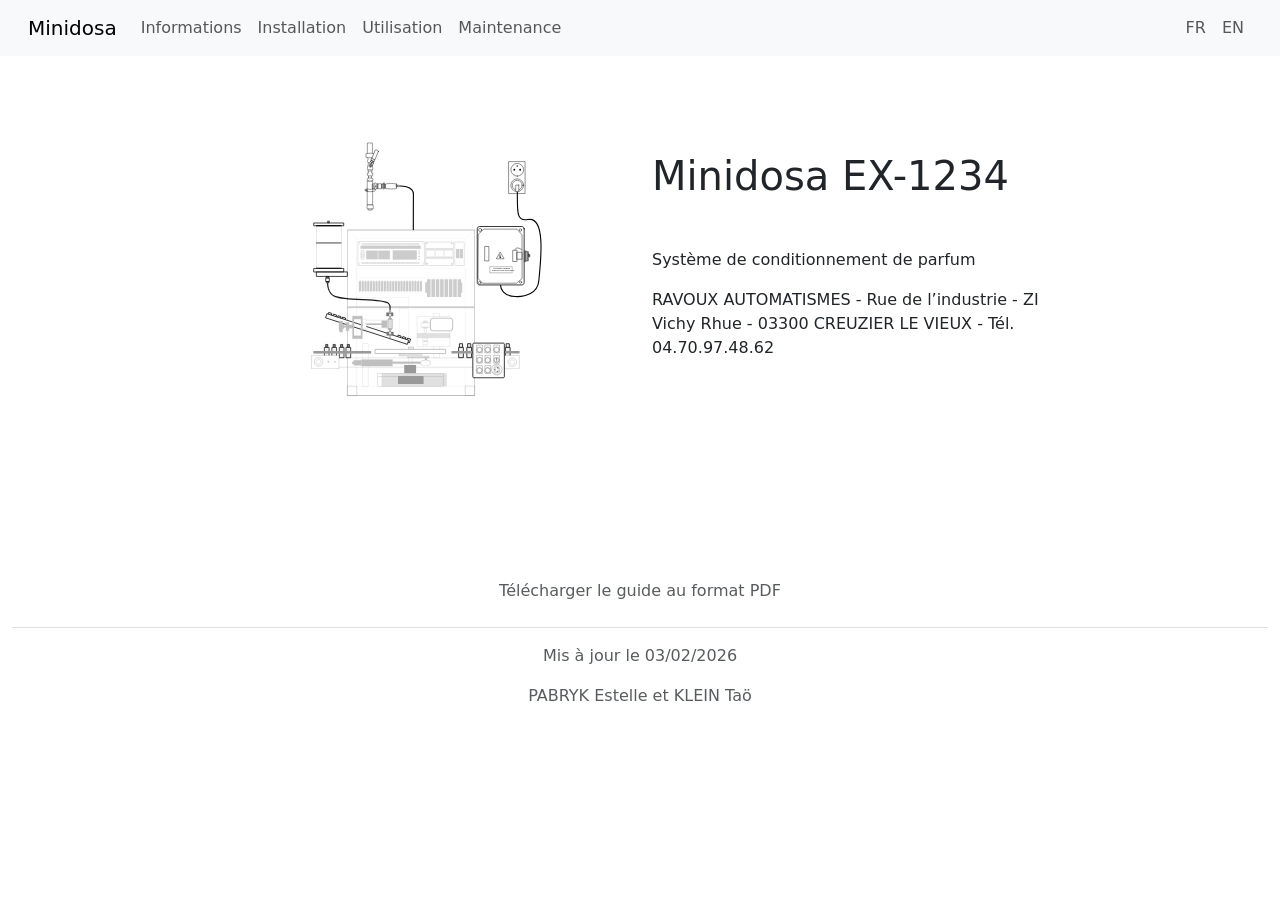
==== index.html @ 7af11fb0 "premier commit bash" ====
<!DOCTYPE html>
<html lang="fr">

<head>
  <meta charset="UTF-8">
  <meta name="viewport" content="width=device-width, initial-scale=1.0">
  <title>Minidosa</title>
  <link href="https://cdn.jsdelivr.net/npm/bootstrap@5.3.8/dist/css/bootstrap.min.css" rel="stylesheet"
    integrity="sha384-sRIl4kxILFvY47J16cr9ZwB07vP4J8+LH7qKQnuqkuIAvNWLzeN8tE5YBujZqJLB" crossorigin="anonymous" />
  <link href="CSSMinidosa.css" rel="stylesheet" />
</head>

<body>

  <nav class="navbar navbar-expand-lg bg-body-tertiary sticky-top">
    <div class="container-fluid mx-3">
      <a class="navbar-brand" href="index.html">Minidosa</a>
      <button class="navbar-toggler" type="button" data-bs-toggle="collapse" data-bs-target="#navbarText"
        aria-controls="navbarText" aria-expanded="false" aria-label="Toggle navigation">
        <span class="navbar-toggler-icon"></span>
      </button>
      <div class="collapse navbar-collapse" id="navbarText">
        <ul class="navbar-nav me-auto mb-2 mb-lg-0">
          <li class="nav-item"><a class="nav-link" href="Minidosa_INFORMATIONS_FR.html">Informations</a></li>
          <li class="nav-item"><a class="nav-link" href="Minidosa_INSTALLATION_FR.html">Installation</a></li>
          <li class="nav-item"><a class="nav-link" href="Minidosa_UTILISATION_FR.html">Utilisation</a></li>
          <li class="nav-item"><a class="nav-link" href="Minidosa_MAINTENANCE_FR.html">Maintenance</a></li>
        </ul>
        <ul class="navbar-nav mb-2 mb-lg-0 align-items-end"> 
          <li class="nav-item">
            <a class="nav-link" href="index.html">FR</a>
          </li>
          <li class="nav-item">
            <a class="nav-link" href="index_en.html">EN</a>
          </li>
        </ul>
      </div>
    </div>
  </nav>

  <div class="container-fluid">

    <div class="row">

      <div class="col-2"> <!-- Col de gauche pour le menu vertical-->

       

      </div> <!-- fin col de gauche-->

      <div class="col-8 offset2"> <!-- Col de "droite" pour la partie contenu-->

        <section>
          <div class="row py-5">
            <div class="col-12 col-md-6"> <img src="images/Minidosa_vue_ensemble_2.svg" class="w-100 h-100" alt=""> </div>
          <div class="col-12 col-md-6">
            <h1 class="my-5" id="Minidosa">Minidosa EX-1234</h1>
            <p>Système de conditionnement de parfum</p>
            <p>RAVOUX AUTOMATISMES - Rue de l’industrie - ZI Vichy Rhue - 03300 CREUZIER LE VIEUX - Tél. 04.70.97.48.62</p>
          </div>
          </div>
        </section>
        
      </div> <!-- Fin col contenu-->

    </div> <!-- fin row-->
  </div> <!-- fin container-->

  <!-- début footer-->
  <div class="container-fluid">
    <footer class="py-3 my-4">
      <ul class="nav justify-content-center border-bottom pb-3 mb-3 mt-5">
        <li class="nav-item"><a href="#" class="nav-link px-2 text-body-secondary">Télécharger le guide au format
            PDF</a></li>
      </ul>
      <p class="text-center text-body-secondary">Mis à jour le 03/02/2026</p>
      <p class="text-center text-body-secondary">PABRYK Estelle et KLEIN Taö</p>
    </footer>
  </div>
  <!-- fin footer-->

  <!-- script JS pour background changeant pendant 1s au clic-->
  <script>
    document.querySelectorAll('.nav-pills .nav-link').forEach(a =>
      a.onclick = () => {
        a.classList.add('clicked');
        setTimeout(() => a.classList.remove('clicked'), 1000);
      }
    );
  </script>


  <script src="https://cdn.jsdelivr.net/npm/bootstrap@5.3.8/dist/js/bootstrap.bundle.min.js"
    integrity="sha384-FKyoEForCGlyvwx9Hj09JcYn3nv7wiPVlz7YYwJrWVcXK/BmnVDxM+D2scQbITxI"
    crossorigin="anonymous"></script>
</body>

</html>
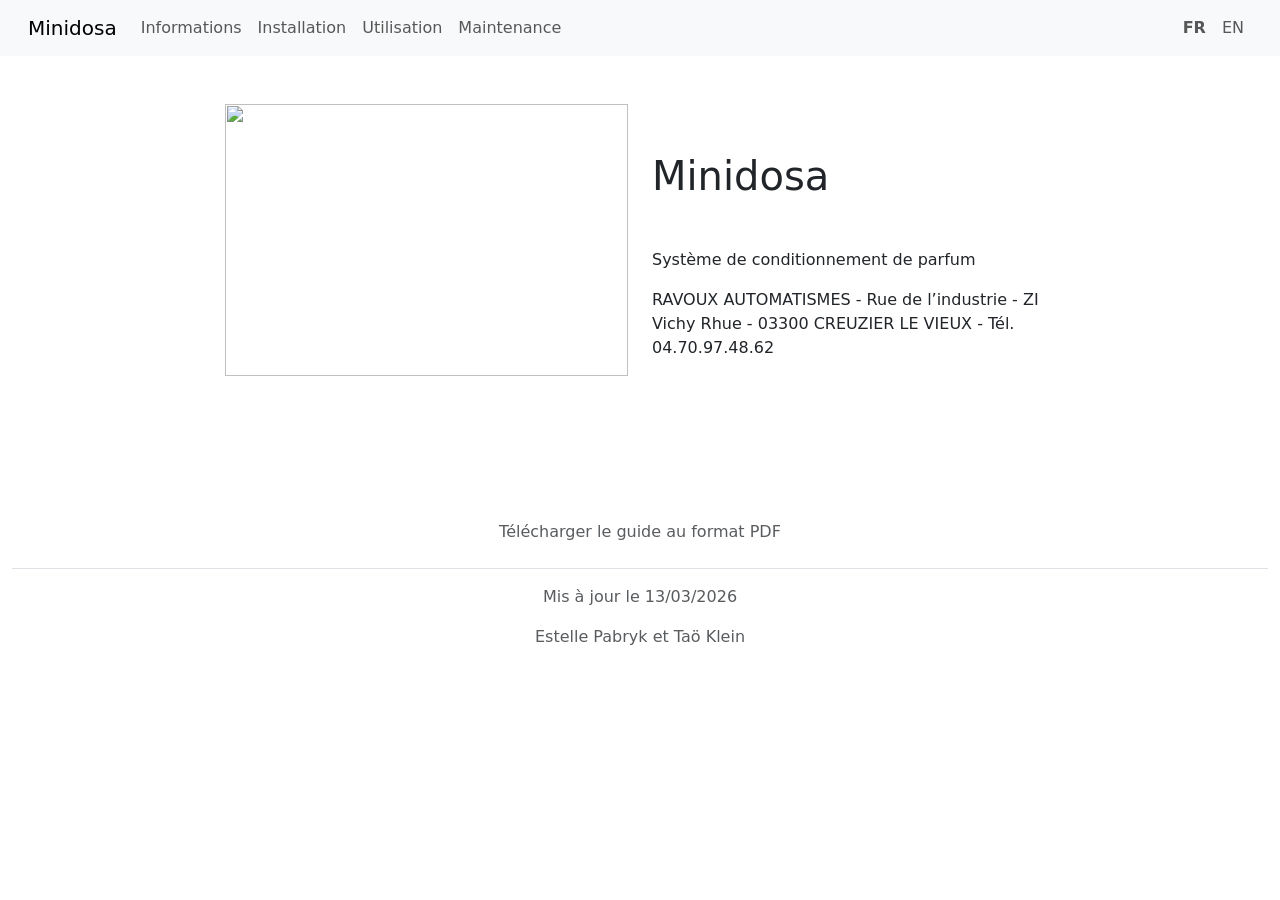
==== commit 66fa37ba: "Update index.html" ====
--- a/index.html
+++ b/index.html
@@ -1,98 +1,101 @@
-<!DOCTYPE html>
-<html lang="fr">
-
-<head>
-  <meta charset="UTF-8">
-  <meta name="viewport" content="width=device-width, initial-scale=1.0">
-  <title>Minidosa</title>
-  <link href="https://cdn.jsdelivr.net/npm/bootstrap@5.3.8/dist/css/bootstrap.min.css" rel="stylesheet"
-    integrity="sha384-sRIl4kxILFvY47J16cr9ZwB07vP4J8+LH7qKQnuqkuIAvNWLzeN8tE5YBujZqJLB" crossorigin="anonymous" />
-  <link href="CSSMinidosa.css" rel="stylesheet" />
-</head>
-
-<body>
-
-  <nav class="navbar navbar-expand-lg bg-body-tertiary sticky-top">
-    <div class="container-fluid mx-3">
-      <a class="navbar-brand" href="index.html">Minidosa</a>
-      <button class="navbar-toggler" type="button" data-bs-toggle="collapse" data-bs-target="#navbarText"
-        aria-controls="navbarText" aria-expanded="false" aria-label="Toggle navigation">
-        <span class="navbar-toggler-icon"></span>
-      </button>
-      <div class="collapse navbar-collapse" id="navbarText">
-        <ul class="navbar-nav me-auto mb-2 mb-lg-0">
-          <li class="nav-item"><a class="nav-link" href="Minidosa_INFORMATIONS_FR.html">Informations</a></li>
-          <li class="nav-item"><a class="nav-link" href="Minidosa_INSTALLATION_FR.html">Installation</a></li>
-          <li class="nav-item"><a class="nav-link" href="Minidosa_UTILISATION_FR.html">Utilisation</a></li>
-          <li class="nav-item"><a class="nav-link" href="Minidosa_MAINTENANCE_FR.html">Maintenance</a></li>
-        </ul>
-        <ul class="navbar-nav mb-2 mb-lg-0 align-items-end"> 
-          <li class="nav-item">
-            <a class="nav-link" href="index.html">FR</a>
-          </li>
-          <li class="nav-item">
-            <a class="nav-link" href="index_en.html">EN</a>
-          </li>
-        </ul>
-      </div>
-    </div>
-  </nav>
-
-  <div class="container-fluid">
-
-    <div class="row">
-
-      <div class="col-2"> <!-- Col de gauche pour le menu vertical-->
-
-       
-
-      </div> <!-- fin col de gauche-->
-
-      <div class="col-8 offset2"> <!-- Col de "droite" pour la partie contenu-->
-
-        <section>
-          <div class="row py-5">
-            <div class="col-12 col-md-6"> <img src="images/Minidosa_vue_ensemble_2.svg" class="w-100 h-100" alt=""> </div>
-          <div class="col-12 col-md-6">
-            <h1 class="my-5" id="Minidosa">Minidosa EX-1234</h1>
-            <p>Système de conditionnement de parfum</p>
-            <p>RAVOUX AUTOMATISMES - Rue de l’industrie - ZI Vichy Rhue - 03300 CREUZIER LE VIEUX - Tél. 04.70.97.48.62</p>
-          </div>
-          </div>
-        </section>
-        
-      </div> <!-- Fin col contenu-->
-
-    </div> <!-- fin row-->
-  </div> <!-- fin container-->
-
-  <!-- début footer-->
-  <div class="container-fluid">
-    <footer class="py-3 my-4">
-      <ul class="nav justify-content-center border-bottom pb-3 mb-3 mt-5">
-        <li class="nav-item"><a href="#" class="nav-link px-2 text-body-secondary">Télécharger le guide au format
-            PDF</a></li>
-      </ul>
-      <p class="text-center text-body-secondary">Mis à jour le 03/02/2026</p>
-      <p class="text-center text-body-secondary">PABRYK Estelle et KLEIN Taö</p>
-    </footer>
-  </div>
-  <!-- fin footer-->
-
-  <!-- script JS pour background changeant pendant 1s au clic-->
-  <script>
-    document.querySelectorAll('.nav-pills .nav-link').forEach(a =>
-      a.onclick = () => {
-        a.classList.add('clicked');
-        setTimeout(() => a.classList.remove('clicked'), 1000);
-      }
-    );
-  </script>
-
-
-  <script src="https://cdn.jsdelivr.net/npm/bootstrap@5.3.8/dist/js/bootstrap.bundle.min.js"
-    integrity="sha384-FKyoEForCGlyvwx9Hj09JcYn3nv7wiPVlz7YYwJrWVcXK/BmnVDxM+D2scQbITxI"
-    crossorigin="anonymous"></script>
-</body>
-
-</html>+<!DOCTYPE html>
+<html lang="en">
+
+<head>
+  <meta charset="UTF-8">
+  <meta name="viewport" content="width=device-width, initial-scale=1.0">
+  <title>Minidosa</title>
+  <link href="https://cdn.jsdelivr.net/npm/bootstrap@5.3.8/dist/css/bootstrap.min.css" rel="stylesheet"
+    integrity="sha384-sRIl4kxILFvY47J16cr9ZwB07vP4J8+LH7qKQnuqkuIAvNWLzeN8tE5YBujZqJLB" crossorigin="anonymous" />
+  <link href="style.css" rel="stylesheet" />
+</head>
+
+<body>
+
+  <nav class="navbar navbar-expand-lg bg-body-tertiary sticky-top">
+    <div class="container-fluid mx-3">
+      <a class="navbar-brand" href="index.html">Minidosa</a>
+      <button class="navbar-toggler" type="button" data-bs-toggle="collapse" data-bs-target="#navbarText"
+        aria-controls="navbarText" aria-expanded="false" aria-label="Toggle navigation">
+        <span class="navbar-toggler-icon"></span>
+      </button>
+      <div class="collapse navbar-collapse" id="navbarText">
+        <ul class="navbar-nav me-auto mb-2 mb-lg-0">
+          <li class="nav-item"><a class="nav-link" href="Minidosa_INFORMATIONS_FR.html">Informations</a></li>
+          <li class="nav-item"><a class="nav-link" href="Minidosa_INSTALLATION_FR.html">Installation</a></li>
+          <li class="nav-item"><a class="nav-link" href="Minidosa_UTILISATION_FR.html">Utilisation</a></li>
+          <li class="nav-item"><a class="nav-link" href="Minidosa_MAINTENANCE_FR.html">Maintenance</a></li>
+        </ul>
+        <ul class="navbar-nav mb-2 mb-lg-0 align-items-end"> 
+          <li class="nav-item">
+            <a class="nav-link fw-bold" href="index.html">FR</a>
+          </li>
+          <li class="nav-item">
+            <a class="nav-link" href="index_EN.html">EN</a>
+          </li>
+        </ul>
+      </div>
+    </div>
+  </nav>
+
+  <div class="container-fluid">
+
+    <div class="row">
+
+      <div class="col-2"> <!-- Col de gauche pour le menu vertical-->
+
+       
+
+      </div> <!-- fin col de gauche-->
+
+      <div class="col-8 offset2"> <!-- Col de "droite" pour la partie contenu-->
+
+        <section>
+          <div class="row py-5">
+            <div class="col-12 col-md-6"> <img src="Images/Minidosa_vue_ensemble_2.svg" class="w-100 h-100" alt=""> </div>
+          <div class="col-12 col-md-6">
+            <h1 class="my-5" id="Minidosa">Minidosa</h1>
+            <p>Système de conditionnement de parfum</p>
+            <p>RAVOUX AUTOMATISMES - Rue de l’industrie - ZI Vichy Rhue - 03300 CREUZIER LE VIEUX - Tél. 04.70.97.48.62</p>
+          </div>
+          </div>
+        </section>
+        
+      </div> <!-- Fin col contenu-->
+
+    </div> <!-- fin row-->
+  </div> <!-- fin container-->
+
+  <!-- début footer-->
+  <div class="container-fluid">
+    <footer class="py-3 my-4">
+      <ul class="nav justify-content-center border-bottom pb-3 mb-3 mt-5">
+        <li class="nav-item">
+          <a href="https://seafile.qru.fr/f/bb37ca15e06d4bf6bb57/?dl=1" class="nav-link px-2 text-body-secondary">Télécharger le
+            guide au format PDF</a>
+        </li>
+      </ul>
+      <p class="text-center text-body-secondary">Mis à jour le 13/03/2026</p>
+      <p class="text-center text-body-secondary">Estelle Pabryk et Taö Klein</p>
+    </footer>
+  </div>
+  <!-- fin footer-->
+
+  <!-- script JS pour background changeant pendant 1s au clic-->
+  <script>
+    document.querySelectorAll('.nav-pills .nav-link').forEach(a =>
+      a.onclick = () => {
+        a.classList.add('clicked');
+        setTimeout(() => a.classList.remove('clicked'), 1000);
+      }
+    );
+  </script>
+
+
+  <script src="https://cdn.jsdelivr.net/npm/bootstrap@5.3.8/dist/js/bootstrap.bundle.min.js"
+    integrity="sha384-FKyoEForCGlyvwx9Hj09JcYn3nv7wiPVlz7YYwJrWVcXK/BmnVDxM+D2scQbITxI"
+    crossorigin="anonymous"></script>
+</body>
+
+
+</html>
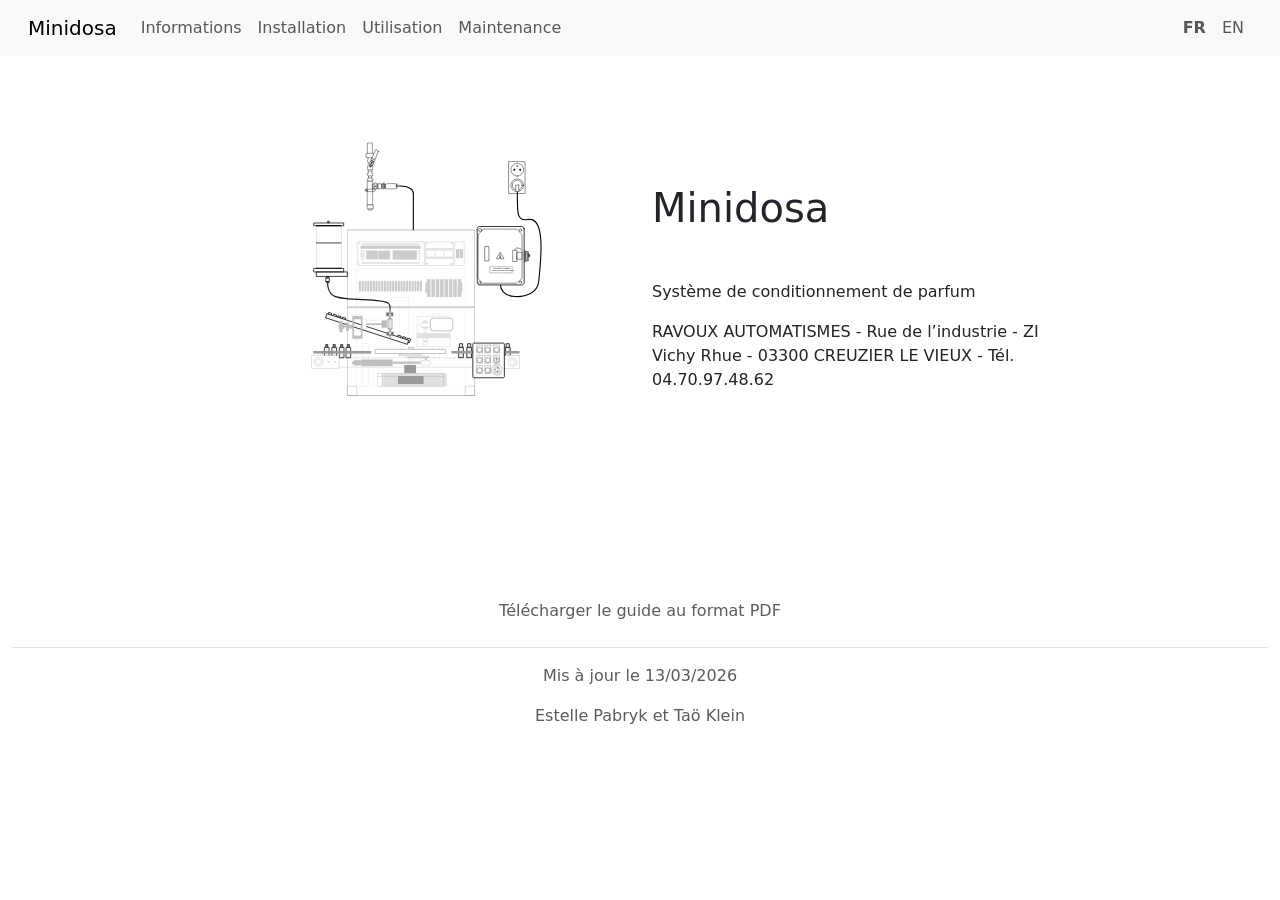
==== commit ef73f75c: "Update index.html" ====
--- a/index.html
+++ b/index.html
@@ -1,5 +1,5 @@
 <!DOCTYPE html>
-<html lang="en">
+<html lang="fr">
 
 <head>
   <meta charset="UTF-8">
@@ -31,7 +31,7 @@
             <a class="nav-link fw-bold" href="index.html">FR</a>
           </li>
           <li class="nav-item">
-            <a class="nav-link" href="index_EN.html">EN</a>
+            <a class="nav-link" href="index_en.html">EN</a>
           </li>
         </ul>
       </div>
@@ -52,7 +52,7 @@
 
         <section>
           <div class="row py-5">
-            <div class="col-12 col-md-6"> <img src="Images/Minidosa_vue_ensemble_2.svg" class="w-100 h-100" alt=""> </div>
+            <div class="col-12 col-md-6"> <img src="images/Minidosa_vue_ensemble_2.svg" class="w-100 h-100" alt=""> </div>
           <div class="col-12 col-md-6">
             <h1 class="my-5" id="Minidosa">Minidosa</h1>
             <p>Système de conditionnement de parfum</p>
@@ -71,7 +71,7 @@
     <footer class="py-3 my-4">
       <ul class="nav justify-content-center border-bottom pb-3 mb-3 mt-5">
         <li class="nav-item">
-          <a href="https://seafile.qru.fr/f/bb37ca15e06d4bf6bb57/?dl=1" class="nav-link px-2 text-body-secondary">Télécharger le
+          <a href="https://seafile.qru.fr/f/91f0d0c6eff74e34a4fa/?dl=1" class="nav-link px-2 text-body-secondary">Télécharger le
             guide au format PDF</a>
         </li>
       </ul>
@@ -99,3 +99,7 @@
 
 
 </html>
+
+
+
+
--- a/style.css
+++ b/style.css
@@ -0,0 +1,52 @@
+h1 {margin-top: 2rem;
+	padding-top: 2rem;
+}
+h2 {margin-top: 2rem;
+	padding-top: 2rem;
+	font-weight: bold;
+}
+h3 {margin-top: 2rem;
+	padding-top: 1rem;
+}
+
+.container-fluid .row {
+    margin-bottom: 20px; /* ajuste la valeur */
+}
+
+.nav-pills .nav-link { color: #444; border-radius: 6px; }
+
+/* effet bg gris sur les pills au clic, avec un script JS dans le HTML*/
+.nav-pills .nav-link.clicked {
+    background-color: #e0e0e0;
+}
+
+/* Initialise le compteur principal */
+body {
+  counter-reset: h2counter;
+}
+
+/* Numérotation des h2 */
+h2 {
+  counter-increment: h2counter;
+  counter-reset: h3counter; /* Remet les h3 à 0 à chaque nouveau h2 */
+}
+
+h2::before {
+  content: counter(h2counter) ". ";
+}
+
+/* Numérotation des h3 */
+h3 {
+  counter-increment: h3counter;
+}
+
+h3::before {
+  content: counter(h2counter) "." counter(h3counter) " ";
+}
+
+.image-wrapper {
+  margin: 2rem auto;
+  text-align: center;
+}
+
+
